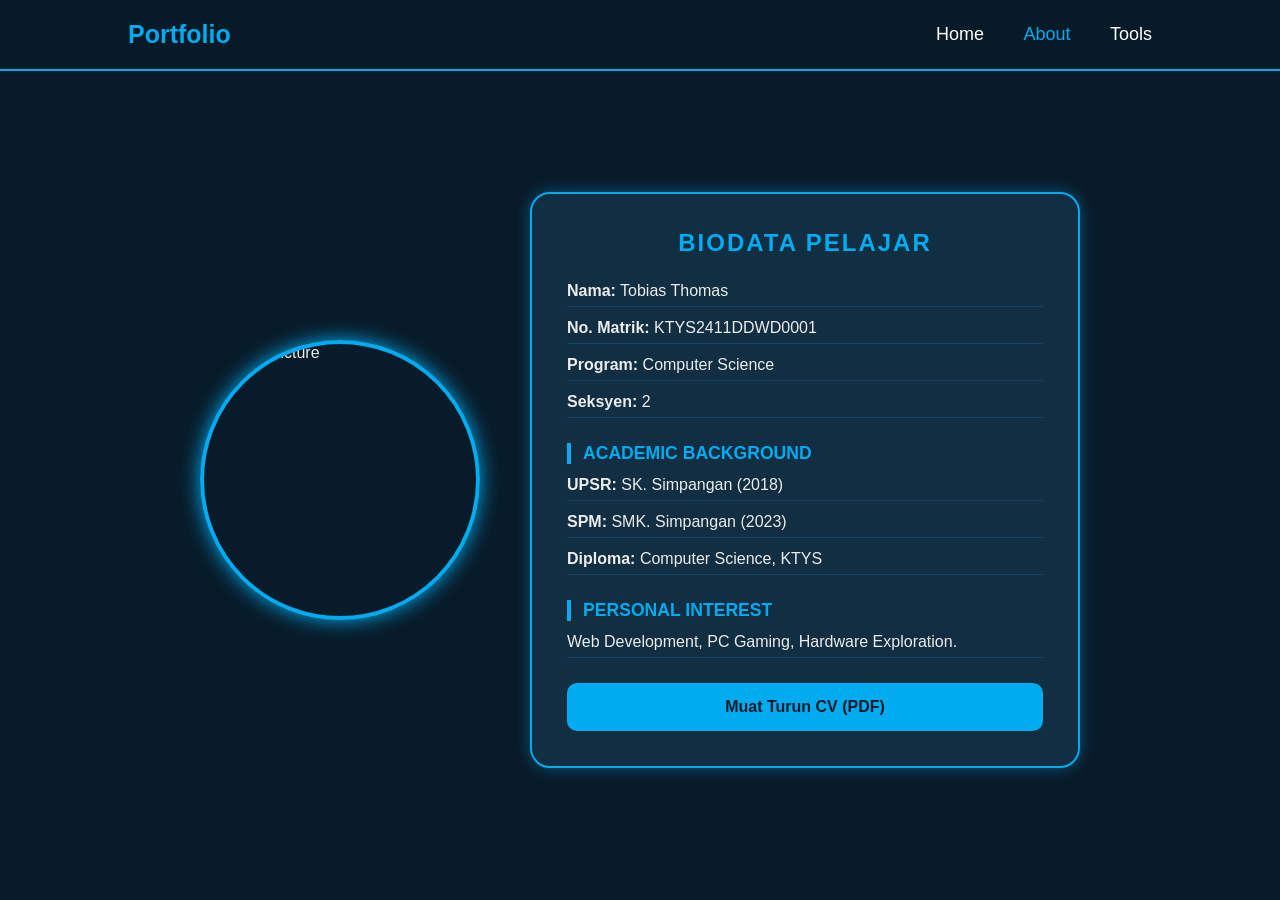
==== personalinfo.html @ aa0a83fd "Update personalinfo.html" ====
<!DOCTYPE html>
<html lang="ms">
<head>
    <meta charset="UTF-8">
    <meta name="viewport" content="width=device-width, initial-scale=1.0">
    <title>About - Portfolio</title>
    <link rel="stylesheet" href="style.css">
</head>
<body>
    <header class="header">
        <a href="index.html" class="logo">Portfolio</a>
        <nav class="navbar">
            <a href="index.html">Home</a>
            <a href="personalinfo.html" class="active">About</a>
            <a href="tools.html">Tools</a>
        </nav>
    </header>

    <section class="about-container">
        <div class="profile-frame">
            <img src="assets/avatar.png" alt="Profile Picture" class="profile-img">
        </div>
        
        <div class="info-card">
            <h2 class="title-neon">BIODATA PELAJAR</h2>
            <div class="details">
                <p><strong>Nama:</strong> Tobias Thomas</p>
                <p><strong>No. Matrik:</strong> KTYS2411DDWD0001</p>
                <p><strong>Program:</strong> Computer Science</p>
                <p><strong>Seksyen:</strong> 2</p>
            </div>

            <h3 class="sub-title">ACADEMIC BACKGROUND</h3>
            <div class="details">
                <p><strong>UPSR:</strong> SK. Simpangan (2018)</p>
                <p><strong>SPM:</strong> SMK. Simpangan (2023)</p>
                <p><strong>Diploma:</strong> Computer Science, KTYS</p>
            </div>

            <h3 class="sub-title">PERSONAL INTEREST</h3>
            <div class="details">
                <p>Web Development, PC Gaming, Hardware Exploration.</p>
            </div>

            <a href="assets/cv.pdf" class="btn-cv">Muat Turun CV (PDF)</a>
        </div>
    </section>
</body>
</html>
---- style.css ----
* {
    margin: 0;
    padding: 0;
    box-sizing: border-box;
    font-family: 'Poppins', sans-serif;
    text-decoration: none;
}

body {
    background: #081b29;
    color: #ededed;
    overflow-x: hidden;
}

.header {
    position: fixed;
    top: 0;
    left: 0;
    width: 100%;
    padding: 20px 10%;
    background: rgba(8, 27, 41, 0.95);
    display: flex;
    justify-content: space-between;
    align-items: center;
    z-index: 1000;
    border-bottom: 2px solid #00abf0;
}

.logo {
    font-size: 25px;
    color: #00abf0;
    font-weight: 700;
}

.navbar a {
    font-size: 18px;
    color: #fff;
    margin-left: 35px;
    transition: .3s;
}

.navbar a:hover, .navbar a.active {
    color: #00abf0;
}

.about-container {
    display: flex;
    justify-content: center;
    align-items: center;
    min-height: 100vh;
    padding: 120px 10% 60px;
    gap: 50px;
}

.profile-frame {
    flex-shrink: 0;
    width: 280px;
    height: 280px;
    border-radius: 50%;
    border: 4px solid #00abf0;
    box-shadow: 0 0 20px #00abf0;
    overflow: hidden;
}

.profile-img {
    width: 100%;
    height: 100%;
    object-fit: cover;
}

.info-card {
    background: #112e42;
    border: 2px solid #00abf0;
    border-radius: 20px;
    padding: 35px;
    width: 100%;
    max-width: 550px;
    box-shadow: 0 0 15px rgba(0, 171, 240, 0.4);
}

.title-neon {
    color: #00abf0;
    text-align: center;
    margin-bottom: 25px;
    letter-spacing: 2px;
    text-transform: uppercase;
}

.sub-title {
    color: #00abf0;
    font-size: 1.1rem;
    margin-top: 25px;
    margin-bottom: 10px;
    text-transform: uppercase;
    border-left: 4px solid #00abf0;
    padding-left: 12px;
    text-align: left;
}

.details p {
    font-size: 16px;
    margin: 12px 0;
    text-align: left;
    border-bottom: 1px solid rgba(0, 171, 240, 0.2);
    padding-bottom: 6px;
}

.btn-cv {
    display: block;
    width: 100%;
    padding: 15px;
    background: #00abf0;
    color: #081b29;
    border-radius: 10px;
    font-weight: 700;
    text-align: center;
    margin-top: 25px;
    transition: 0.3s;
}

.btn-cv:hover {
    box-shadow: 0 0 20px #00abf0;
    transform: translateY(-2px);
}

.tools-container {
    display: grid;
    grid-template-columns: repeat(auto-fit, minmax(320px, 1fr));
    gap: 30px;
    padding: 140px 10% 60px;
}

.tool-card {
    background: #112e42;
    border: 2px solid #00abf0;
    border-radius: 20px;
    padding: 25px;
    box-shadow: 0 0 15px rgba(0, 171, 240, 0.3);
}

.tool-title {
    color: #00abf0;
    text-align: center;
    margin-bottom: 20px;
    text-transform: uppercase;
}

.calc-screen {
    width: 100%;
    background: #081b29;
    border: 1px solid #00abf0;
    color: #00abf0;
    padding: 15px;
    border-radius: 10px;
    font-size: 1.5rem;
    text-align: right;
    margin-bottom: 15px;
}

.calc-buttons {
    display: grid;
    grid-template-columns: repeat(4, 1fr);
    gap: 8px;
}

.btn-calc {
    padding: 12px;
    background: #00abf0;
    color: #081b29;
    border: none;
    border-radius: 6px;
    font-weight: 600;
    cursor: pointer;
}

.btn-red { background: #ff4d4d; color: white; }
.btn-green { background: #28a745; color: white; grid-row: span 2; }
.btn-op { background: rgba(0, 171, 240, 0.1); color: #00abf0; border: 1px solid #00abf0; }
.btn-zero { grid-column: span 2; }

.tool-input {
    width: 100%;
    background: #081b29;
    border: 1px solid #00abf0;
    color: white;
    padding: 12px;
    border-radius: 8px;
    margin-bottom: 10px;
    text-align: center;
}

.btn-tool {
    width: 100%;
    padding: 12px;
    background: #00abf0;
    color: #081b29;
    border: none;
    border-radius: 8px;
    font-weight: 700;
    cursor: pointer;
}

.tool-result {
    margin-top: 15px;
    padding: 12px;
    background: rgba(8, 27, 41, 0.6);
    border: 1px dashed #00abf0;
    border-radius: 8px;
    text-align: center;
}

@media (max-width: 900px) {
    .about-container {
        flex-direction: column;
        text-align: center;
    }
    .details p { text-align: center; }
}
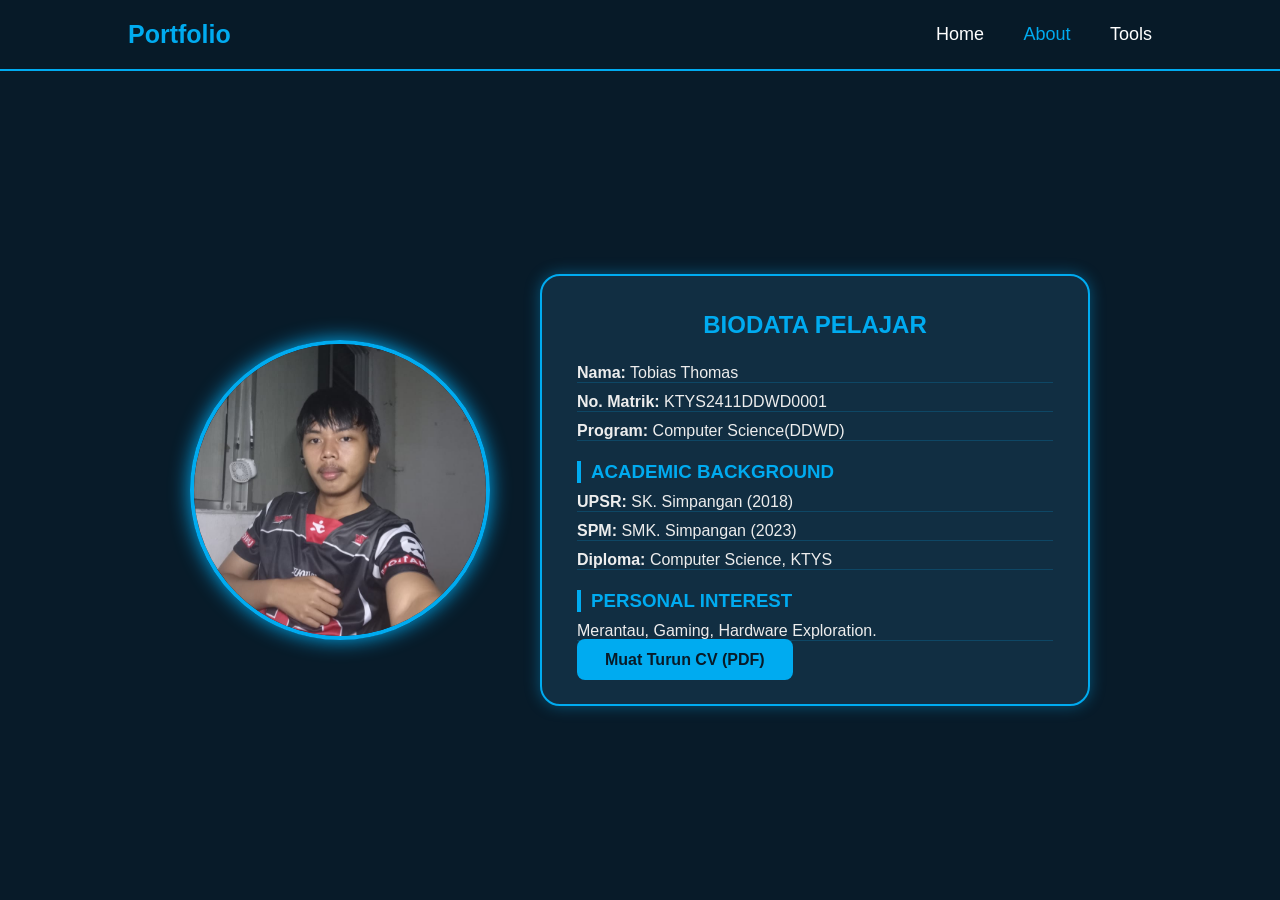
==== commit 32cb7bd1: "Update personalinfo.html" ====
--- a/personalinfo.html
+++ b/personalinfo.html
@@ -18,7 +18,7 @@
 
     <section class="about-container">
         <div class="profile-frame">
-            <img src="assets/avatar.png" alt="Profile Picture" class="profile-img">
+            <img src="asset/image(1).jpeg" alt="Profile Picture" class="profile-img">
         </div>
         
         <div class="info-card">
@@ -26,8 +26,7 @@
             <div class="details">
                 <p><strong>Nama:</strong> Tobias Thomas</p>
                 <p><strong>No. Matrik:</strong> KTYS2411DDWD0001</p>
-                <p><strong>Program:</strong> Computer Science</p>
-                <p><strong>Seksyen:</strong> 2</p>
+                <p><strong>Program:</strong> Computer Science(DDWD)</p>
             </div>
 
             <h3 class="sub-title">ACADEMIC BACKGROUND</h3>
@@ -39,10 +38,10 @@
 
             <h3 class="sub-title">PERSONAL INTEREST</h3>
             <div class="details">
-                <p>Web Development, PC Gaming, Hardware Exploration.</p>
+                <p>Merantau, Gaming, Hardware Exploration.</p>
             </div>
 
-            <a href="assets/cv.pdf" class="btn-cv">Muat Turun CV (PDF)</a>
+            <a href="asset/CV.pdf" class="btn-cv">Muat Turun CV (PDF)</a>
         </div>
     </section>
 </body>
--- a/style.css
+++ b/style.css
@@ -9,7 +9,6 @@
 body {
     background: #081b29;
     color: #ededed;
-    overflow-x: hidden;
 }
 
 .header {
@@ -26,21 +25,49 @@
     border-bottom: 2px solid #00abf0;
 }
 
-.logo {
-    font-size: 25px;
-    color: #00abf0;
-    font-weight: 700;
+.logo { font-size: 25px; color: #00abf0; font-weight: 700; }
+.navbar a { font-size: 18px; color: #fff; margin-left: 35px; transition: .3s; }
+.navbar a:hover, .navbar a.active { color: #00abf0; }
+
+.home {
+    display: flex;
+    align-items: center;
+    justify-content: space-between;
+    min-height: 100vh;
+    padding: 120px 10% 0;
+    gap: 40px;
 }
 
-.navbar a {
-    font-size: 18px;
-    color: #fff;
-    margin-left: 35px;
-    transition: .3s;
+.home-content { max-width: 600px; }
+.home-content h1 { font-size: 56px; font-weight: 700; }
+.home-content h3 { font-size: 32px; color: #00abf0; }
+.home-content p { margin: 20px 0 40px; }
+
+.home-img img {
+    width: 400px;
+    height: 400px;
+    border-radius: 50%;
+    border: 5px solid #00abf0;
+    box-shadow: 0 0 25px #00abf0;
+    object-fit: cover;
 }
 
-.navbar a:hover, .navbar a.active {
+.btn-box { display: flex; gap: 20px; }
+.btn, .btn-cv, .btn-tool {
+    padding: 12px 28px;
+    background: #00abf0;
+    border-radius: 8px;
+    color: #081b29;
+    font-weight: 600;
+    border: none;
+    cursor: pointer;
+}
+.btn-outline {
+    padding: 12px 28px;
+    border: 2px solid #00abf0;
+    border-radius: 8px;
     color: #00abf0;
+    font-weight: 600;
 }
 
 .about-container {
@@ -48,80 +75,35 @@
     justify-content: center;
     align-items: center;
     min-height: 100vh;
-    padding: 120px 10% 60px;
+    padding: 140px 10% 60px;
     gap: 50px;
 }
 
 .profile-frame {
-    flex-shrink: 0;
-    width: 280px;
-    height: 280px;
+    width: 300px;
+    height: 300px;
     border-radius: 50%;
     border: 4px solid #00abf0;
     box-shadow: 0 0 20px #00abf0;
     overflow: hidden;
+    flex-shrink: 0;
 }
 
-.profile-img {
-    width: 100%;
-    height: 100%;
-    object-fit: cover;
-}
+.profile-img { width: 100%; height: 100%; object-fit: cover; }
 
 .info-card {
     background: #112e42;
     border: 2px solid #00abf0;
     border-radius: 20px;
     padding: 35px;
-    width: 100%;
-    max-width: 550px;
+    width: 550px;
     box-shadow: 0 0 15px rgba(0, 171, 240, 0.4);
 }
 
-.title-neon {
-    color: #00abf0;
-    text-align: center;
-    margin-bottom: 25px;
-    letter-spacing: 2px;
-    text-transform: uppercase;
-}
+.title-neon { color: #00abf0; text-align: center; margin-bottom: 25px; }
+.sub-title { color: #00abf0; border-left: 4px solid #00abf0; padding-left: 10px; margin-top: 20px; }
 
-.sub-title {
-    color: #00abf0;
-    font-size: 1.1rem;
-    margin-top: 25px;
-    margin-bottom: 10px;
-    text-transform: uppercase;
-    border-left: 4px solid #00abf0;
-    padding-left: 12px;
-    text-align: left;
-}
-
-.details p {
-    font-size: 16px;
-    margin: 12px 0;
-    text-align: left;
-    border-bottom: 1px solid rgba(0, 171, 240, 0.2);
-    padding-bottom: 6px;
-}
-
-.btn-cv {
-    display: block;
-    width: 100%;
-    padding: 15px;
-    background: #00abf0;
-    color: #081b29;
-    border-radius: 10px;
-    font-weight: 700;
-    text-align: center;
-    margin-top: 25px;
-    transition: 0.3s;
-}
-
-.btn-cv:hover {
-    box-shadow: 0 0 20px #00abf0;
-    transform: translateY(-2px);
-}
+.details p { font-size: 16px; margin: 10px 0; border-bottom: 1px solid rgba(0, 171, 240, 0.2); }
 
 .tools-container {
     display: grid;
@@ -135,14 +117,6 @@
     border: 2px solid #00abf0;
     border-radius: 20px;
     padding: 25px;
-    box-shadow: 0 0 15px rgba(0, 171, 240, 0.3);
-}
-
-.tool-title {
-    color: #00abf0;
-    text-align: center;
-    margin-bottom: 20px;
-    text-transform: uppercase;
 }
 
 .calc-screen {
@@ -152,30 +126,15 @@
     color: #00abf0;
     padding: 15px;
     border-radius: 10px;
+    text-align: right;
     font-size: 1.5rem;
-    text-align: right;
     margin-bottom: 15px;
 }
 
-.calc-buttons {
-    display: grid;
-    grid-template-columns: repeat(4, 1fr);
-    gap: 8px;
-}
-
-.btn-calc {
-    padding: 12px;
-    background: #00abf0;
-    color: #081b29;
-    border: none;
-    border-radius: 6px;
-    font-weight: 600;
-    cursor: pointer;
-}
-
+.calc-buttons { display: grid; grid-template-columns: repeat(4, 1fr); gap: 8px; }
+.btn-calc { padding: 12px; background: #00abf0; color: #081b29; border-radius: 6px; border: none; font-weight: 700; }
 .btn-red { background: #ff4d4d; color: white; }
 .btn-green { background: #28a745; color: white; grid-row: span 2; }
-.btn-op { background: rgba(0, 171, 240, 0.1); color: #00abf0; border: 1px solid #00abf0; }
 .btn-zero { grid-column: span 2; }
 
 .tool-input {
@@ -189,30 +148,4 @@
     text-align: center;
 }
 
-.btn-tool {
-    width: 100%;
-    padding: 12px;
-    background: #00abf0;
-    color: #081b29;
-    border: none;
-    border-radius: 8px;
-    font-weight: 700;
-    cursor: pointer;
-}
-
-.tool-result {
-    margin-top: 15px;
-    padding: 12px;
-    background: rgba(8, 27, 41, 0.6);
-    border: 1px dashed #00abf0;
-    border-radius: 8px;
-    text-align: center;
-}
-
-@media (max-width: 900px) {
-    .about-container {
-        flex-direction: column;
-        text-align: center;
-    }
-    .details p { text-align: center; }
-}
+.tool-result { margin-top: 15px; padding: 12px; background: rgba(8, 27, 41, 0.6); border: 1px dashed #00abf0; border-radius: 8px; text-align: center; }
